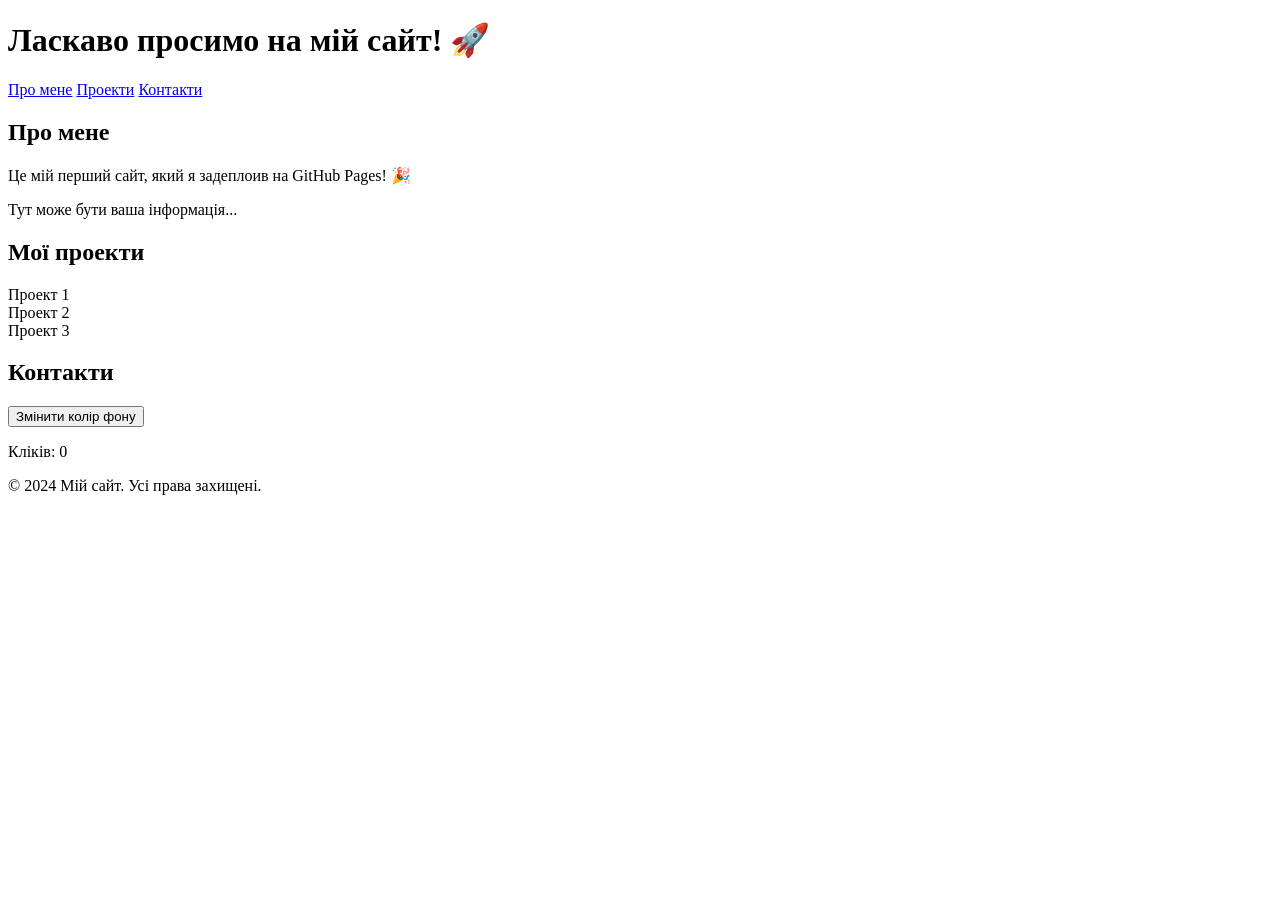
==== index.html @ 2196985b "Create index.html" ====
<!DOCTYPE html>
<html lang="uk">
<head>
    <meta charset="UTF-8">
    <meta name="viewport" content="width=device-width, initial-scale=1.0">
    <title>Мій перший сайт</title>
    <link rel="stylesheet" href="style.css">
</head>
<body>
    <header>
        <h1>Ласкаво просимо на мій сайт! 🚀</h1>
        <nav>
            <a href="#about">Про мене</a>
            <a href="#projects">Проекти</a>
            <a href="#contact">Контакти</a>
        </nav>
    </header>

    <main>
        <section id="about">
            <h2>Про мене</h2>
            <p>Це мій перший сайт, який я задеплоив на GitHub Pages! 🎉</p>
            <div class="card">
                <p>Тут може бути ваша інформація...</p>
            </div>
        </section>

        <section id="projects">
            <h2>Мої проекти</h2>
            <div class="projects-grid">
                <div class="project-card">Проект 1</div>
                <div class="project-card">Проект 2</div>
                <div class="project-card">Проект 3</div>
            </div>
        </section>

        <section id="contact">
            <h2>Контакти</h2>
            <button id="colorButton">Змінити колір фону</button>
            <p id="clickCounter">Кліків: 0</p>
        </section>
    </main>

    <footer>
        <p>&copy; 2024 Мій сайт. Усі права захищені.</p>
    </footer>

    <script src="script.js"></script>
</body>
</html>
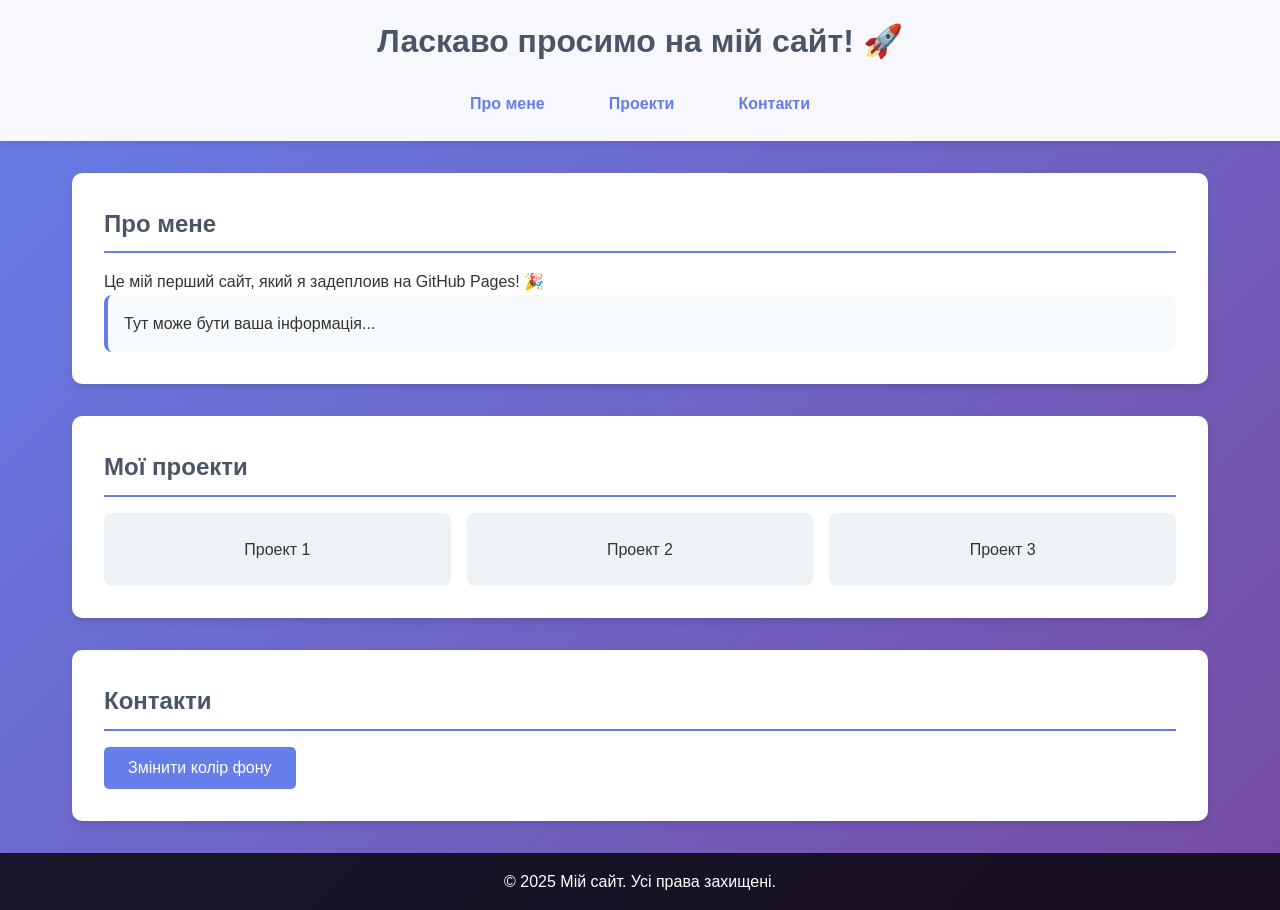
==== commit 00ba1c19: "Update index.html" ====
--- a/index.html
+++ b/index.html
@@ -37,12 +37,11 @@
         <section id="contact">
             <h2>Контакти</h2>
             <button id="colorButton">Змінити колір фону</button>
-            <p id="clickCounter">Кліків: 0</p>
         </section>
     </main>
 
     <footer>
-        <p>&copy; 2024 Мій сайт. Усі права захищені.</p>
+        <p>&copy; 2025 Мій сайт. Усі права захищені.</p>
     </footer>
 
     <script src="script.js"></script>
--- a/style.css
+++ b/style.css
@@ -0,0 +1,132 @@
+* {
+    margin: 0;
+    padding: 0;
+    box-sizing: border-box;
+}
+
+body {
+    font-family: 'Arial', sans-serif;
+    line-height: 1.6;
+    color: #333;
+    background: linear-gradient(135deg, #667eea 0%, #764ba2 100%);
+    min-height: 100vh;
+}
+
+header {
+    background: rgba(255, 255, 255, 0.95);
+    padding: 1rem 0;
+    box-shadow: 0 2px 10px rgba(0, 0, 0, 0.1);
+    text-align: center;
+}
+
+header h1 {
+    color: #4a5568;
+    margin-bottom: 1rem;
+}
+
+nav {
+    display: flex;
+    justify-content: center;
+    gap: 2rem;
+}
+
+nav a {
+    text-decoration: none;
+    color: #667eea;
+    font-weight: bold;
+    padding: 0.5rem 1rem;
+    border-radius: 5px;
+    transition: background 0.3s;
+}
+
+nav a:hover {
+    background: #667eea;
+    color: white;
+}
+
+main {
+    max-width: 1200px;
+    margin: 2rem auto;
+    padding: 0 2rem;
+}
+
+section {
+    background: white;
+    margin: 2rem 0;
+    padding: 2rem;
+    border-radius: 10px;
+    box-shadow: 0 4px 6px rgba(0, 0, 0, 0.1);
+}
+
+h2 {
+    color: #4a5568;
+    margin-bottom: 1rem;
+    border-bottom: 2px solid #667eea;
+    padding-bottom: 0.5rem;
+}
+
+.card {
+    background: #f7fafc;
+    padding: 1rem;
+    border-radius: 8px;
+    border-left: 4px solid #667eea;
+}
+
+.projects-grid {
+    display: grid;
+    grid-template-columns: repeat(auto-fit, minmax(250px, 1fr));
+    gap: 1rem;
+    margin-top: 1rem;
+}
+
+.project-card {
+    background: #edf2f7;
+    padding: 1.5rem;
+    border-radius: 8px;
+    text-align: center;
+    transition: transform 0.3s;
+    cursor: pointer;
+}
+
+.project-card:hover {
+    transform: translateY(-5px);
+    background: #e2e8f0;
+}
+
+button {
+    background: #667eea;
+    color: white;
+    border: none;
+    padding: 0.75rem 1.5rem;
+    border-radius: 5px;
+    cursor: pointer;
+    font-size: 1rem;
+    transition: background 0.3s;
+}
+
+button:hover {
+    background: #5a67d8;
+}
+
+footer {
+    background: rgba(0, 0, 0, 0.8);
+    color: white;
+    text-align: center;
+    padding: 1rem;
+    margin-top: 2rem;
+}
+
+@media (max-width: 768px) {
+    nav {
+        flex-direction: column;
+        gap: 0.5rem;
+    }
+    
+    main {
+        padding: 0 1rem;
+    }
+    
+    section {
+        padding: 1rem;
+    }
+}
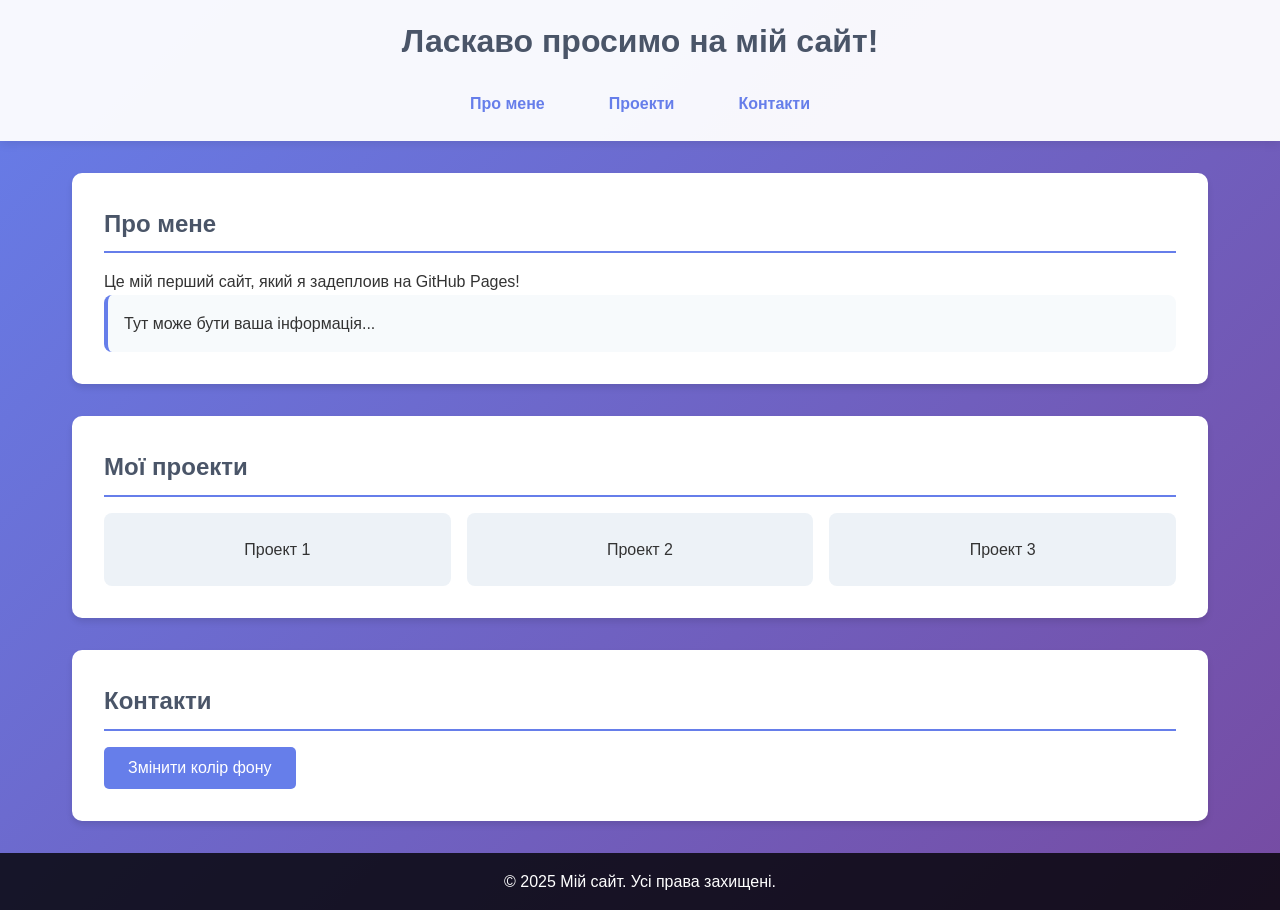
==== commit 7d0a7082: "Update index.html" ====
--- a/index.html
+++ b/index.html
@@ -8,7 +8,7 @@
 </head>
 <body>
     <header>
-        <h1>Ласкаво просимо на мій сайт! 🚀</h1>
+        <h1>Ласкаво просимо на мій сайт! </h1>
         <nav>
             <a href="#about">Про мене</a>
             <a href="#projects">Проекти</a>
@@ -19,7 +19,7 @@
     <main>
         <section id="about">
             <h2>Про мене</h2>
-            <p>Це мій перший сайт, який я задеплоив на GitHub Pages! 🎉</p>
+            <p>Це мій перший сайт, який я задеплоив на GitHub Pages! </p>
             <div class="card">
                 <p>Тут може бути ваша інформація...</p>
             </div>
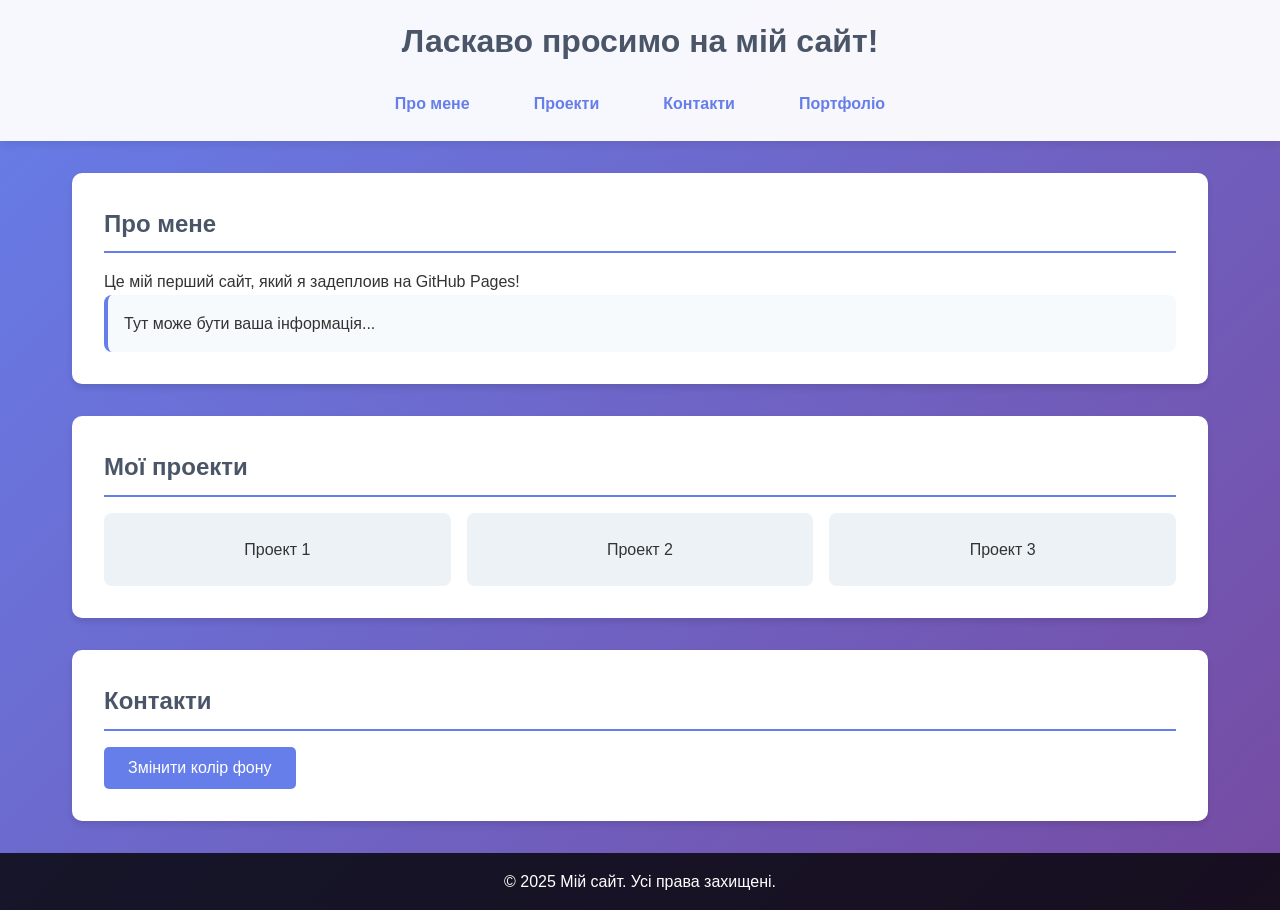
==== commit 1a724c7b: "Update index.html" ====
--- a/index.html
+++ b/index.html
@@ -13,6 +13,7 @@
             <a href="#about">Про мене</a>
             <a href="#projects">Проекти</a>
             <a href="#contact">Контакти</a>
+            <a href="portfolio.html">Портфоліо</a>
         </nav>
     </header>
 
